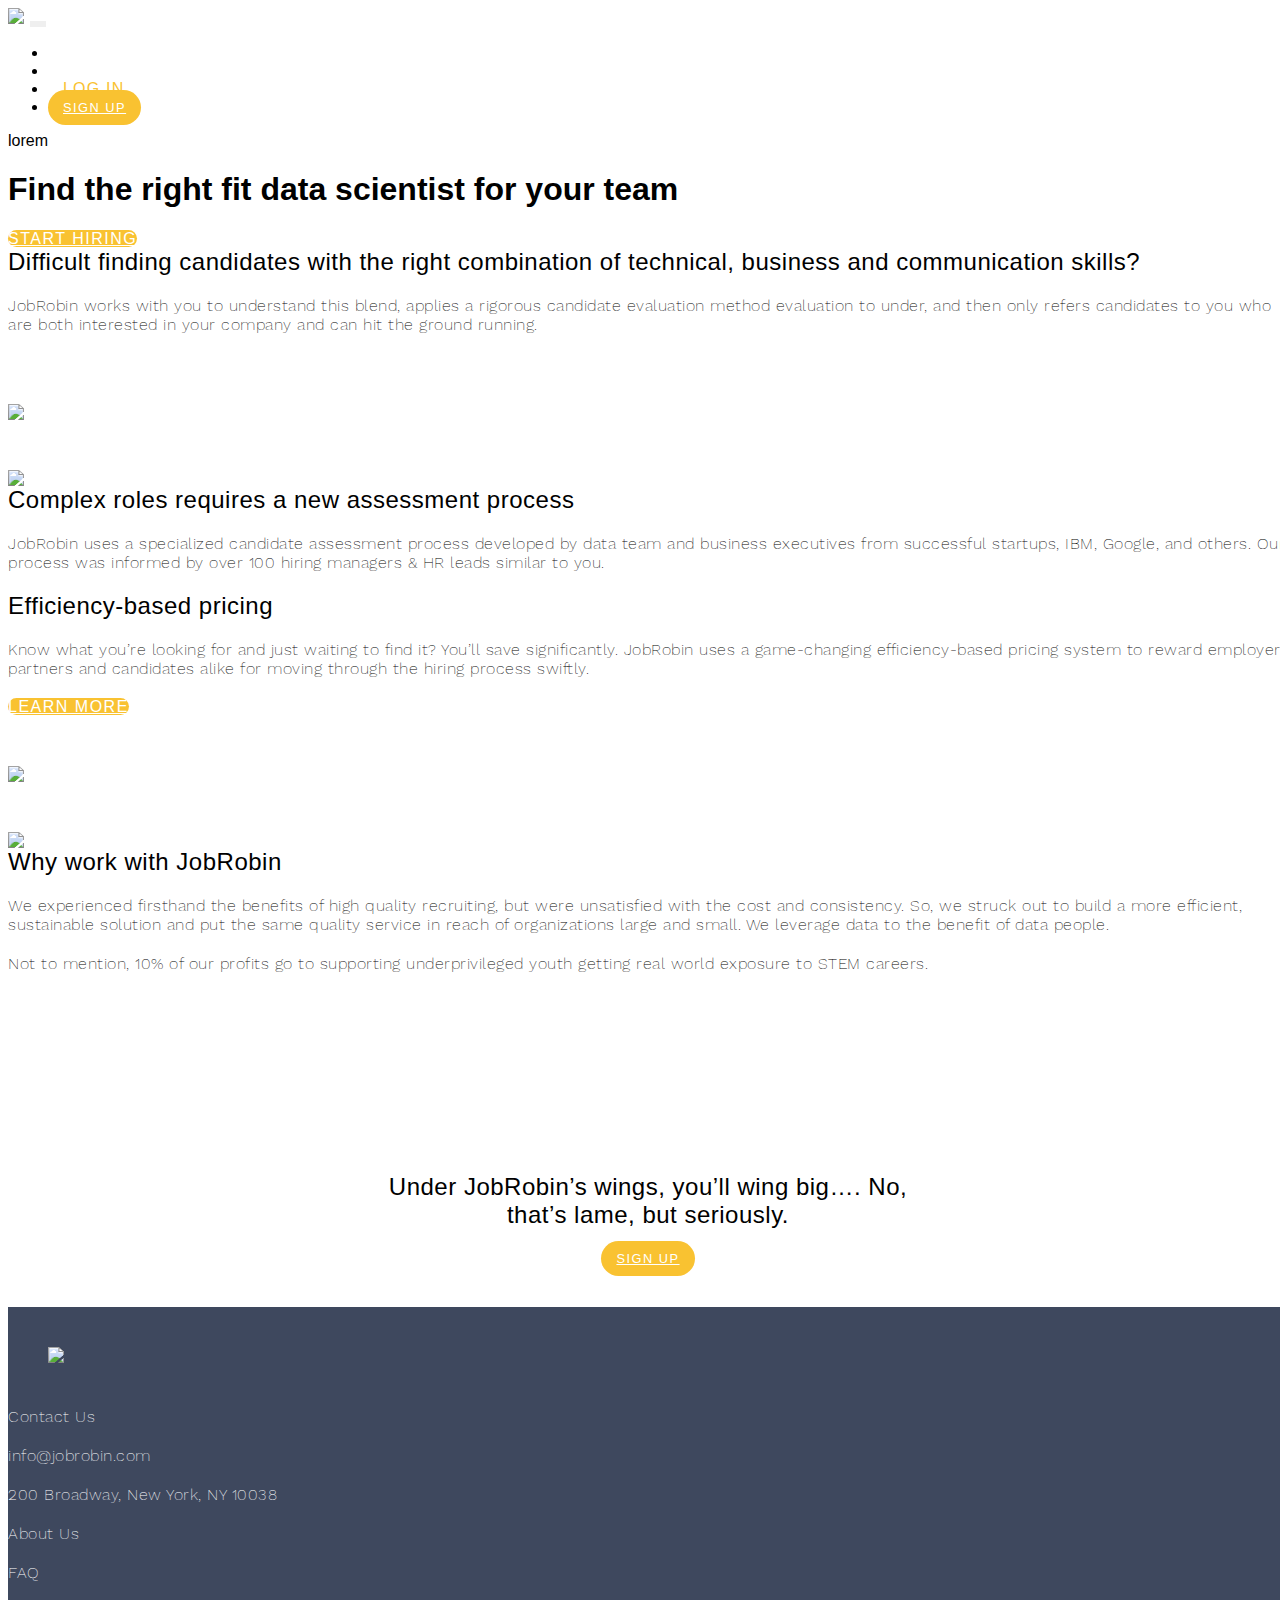
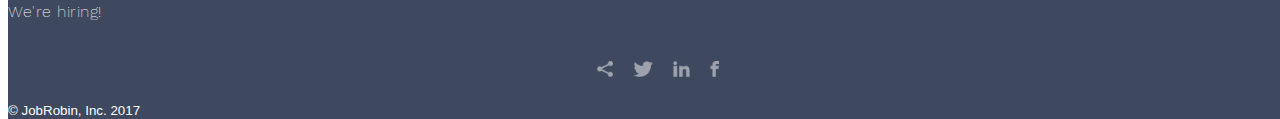
==== home_emp_mdr.html @ ea30e051 "revise text candidate page" ====
<!DOCTYPE html>
<html lang="en">

<head>
  <meta charset="UTF-8">
  <meta name="viewport" content="width=device-width, initial-scale=1.0">
  <meta http-equiv="X-UA-Compatible" content="ie=edge">

  <title>JobRobin - Employer</title>

  <!-- Bootstrap main js -->
  <link rel="stylesheet" href="assets/css/bootstrap.min.css">

  <!-- Typography style template -->
  <link rel="stylesheet" href="assets/css/jr-fonts.css">

  <!-- Custom css style template -->
  <link rel="stylesheet" href="assets/css/jr-style.css">

</head>

<body>
    <nav id="mainNav" class="navbar navbar-expand-lg navbar-light fixed-top">
        <div class="container">
            <a class="navbar-brand" href="#">
                <img src="assets/media/images/jobrobin_logo.png" alt=" " id="logo">
            </a>
            <button class="navbar-toggler" type="button" data-toggle="collapse" data-target="#navbarSupportedContent" aria-controls="navbarSupportedContent"
            aria-expanded="false" aria-label="Toggle navigation">
                <span class="navbar-toggler-icon"></span>
            </button>

            <div class="collapse navbar-collapse" id="navbarSupportedContent">
                <ul class="navbar-nav ml-auto">
                    <li class="nav-item">
                        <a class="nav-link " href="index.html ">Candidate</a>
                    </li>
                    <li class="nav-item ">
                        <a class="nav-link " href="home_emp_mdr.html ">Employer</a>
                    </li>
                    <li class="nav-item ">
                        <a class="nav-link login " href="# ">Log in</a>
                    </li>
                    <li class="nav-item ">
                        <a class="btn btn-md btn-gold" href="# ">Sign up</a>
                    </li>
                </ul>
            </div>
        </div>
    </nav>

    <header class="employer-header" id="header">
        <div id="belowHeader">lorem</div>
        <div class="container h-100 ">
                <div class="row h-100 ">
                <div class="col my-auto ">
                    <div class="employer-header-content ">
                    <h1 class="mb-5 ">Find the right fit data scientist for your team</h1>
                    <a href="# " class="btn btn-gold btn-lg ">Start hiring</a>
                    </div>
                </div>
                </div>
            </div>
    </header>

    <section class="finding" id="finding">
        <div class="container ">
            <div class="row ">
                <div class="col-sm-12 col-lg-6 my-auto ">
                    <p class="text-header pt-4">Difficult finding candidates with the right combination of technical, business and communication skills?</p>
                    <p class="font-weight-normal pb-5">JobRobin works with you to understand this blend, applies a rigorous candidate evaluation method evaluation to under, and then only refers candidates to you who are both interested in your company and can hit the ground running.</p>
                </div>
                <div class="col-sm-12 col-lg-6 ">
                    <div class="container ">
                        <img class="img-fluid " src="http://via.placeholder.com/350x200 ">
                    </div>
                </div>
            </div>
        </div>
    </section>

    <section class="assessment" id="assessment">
        <div class="container ">
            <div class="row ">
                <div class="col-sm-12 col-lg-6 ">
                    <div class="container ">
                        <img class="img-fluid " src="http://via.placeholder.com/350x200 ">
                    </div>
                </div>
                <div class="col-sm-12 col-lg-6 my-auto ">
                    <p class="text-header text-right pt-4">Complex roles requires a new assessment process</p>
                    <p class="font-weight-normal text-right pb-5">JobRobin uses a specialized candidate assessment process developed by data team and business executives from successful startups, IBM, Google, and others. Our process was informed by over 100 hiring managers & HR leads similar to you.</p>
                </div>
            </div>
        </div>
    </section>

    <section class="pricing" id="pricing">
        <div class="container ">
            <div class="row ">
                <div class="col-sm-12 col-lg-6 my-auto">
                    <p class="text-header ">Efficiency-based pricing</p>
                    <p class="font-weight-normal text-left">Know what you’re looking for and just waiting to find it?  You’ll save significantly.  JobRobin uses a game-changing efficiency-based pricing system to reward employer partners and candidates alike for moving through the hiring process swiftly.</p>
                    <a class="btn btn-lg btn-gold " href="#">Learn More</a>
                </div>
                <div class="col-sm-12 col-lg-6 ">
                    <div class="container ">
                        <img class="img-fluid " src="http://via.placeholder.com/350x200 ">
                    </div>
                </div>
            </div>
        </div>
    </section>

    <section class="why-work" id="whywork">
        <div class="container ">
            <div class="row globe-row1">
                <div class="col-sm-12 col-lg-6 ">
                    <div class="container ">
                        <img class="img-fluid " src="http://via.placeholder.com/350x200 ">
                    </div>
                </div>
                <div class="col-sm-12 col-lg-6 my-auto ml-auto">
                    <p class="text-header text-right pt-4">Why work with JobRobin</p>
                    <p class="font-weight-normal text-right">We experienced firsthand the benefits of high quality recruiting, but were unsatisfied with the cost and consistency.  So, we struck out to build a more efficient, sustainable solution and put the same quality service in reach of organizations large and small.  We leverage data to the benefit of data people.</p>
                    <p class="font-weight-normal text-right">Not to mention, 10% of our profits go to supporting underprivileged youth getting real world exposure to STEM careers.</p>
                </div>
            </div>
            <div class="row mt-5">
                <div class="container">
                    <div class="globe-footer">
                        <p class="text-header">Under JobRobin’s wings, you’ll wing big…. No, that’s lame, but seriously. 
                        </p>
                        <a class="btn btn-md btn-gold" href="#">Sign up</a>
                    </div>
                </div>
            </div>
        </div>
    </section>

    <footer>
        <div class="container ">
            <div class="row mt-5">
                <div class="footer-header mx-auto">
                    <img src="assets/media/images/jobrobin_logo.png" alt=" ">
                </div>
            </div>
            <div class="row">
                <div class="col-sm-12 col-md-6 col-lg-4">
                    <p>Contact Us</p>
                    <p>info@jobrobin.com</p>
                    <p>200 Broadway, New York, NY  10038</p>
                </div>
                <div class="col-sm-12 col-md-6 col-lg-4 my-auto text-md-right text-lg-center">
                        <p>About Us</p>
                        <p>FAQ</p>
                        <p>We're hiring!</p>
                </div>
                <div class="col-sm-12 col-lg-4">
                    <ul class="social-inline">
                        <li><a href="#"><img src="assets/media/images/share.png"></a></li>
                        <li><a href="#"><img src="assets/media/images/twitter.png"></a></li>
                        <li><a href="#"><img src="assets/media/images/linkein.png"></a></li>
                        <li><a href="#"><img src="assets/media/images/facebook.png"></a></li>
                    </ul>
                </div>
            </div>
            <div class="row">
                    <small class="mx-auto mt-5 mb-2">© JobRobin, Inc. 2017</small>
            </div>
        </div>
    </footer>

      <!-- Bootstrap main js -->
  <script src="assets/js/jquery.min.js "></script>
  <script src="assets/js/popper.min.js "></script>
  <script src="assets/js/bootstrap.min.js "></script>

  <!-- Custom js script -->
  <script src="assets/js/jr-script-emp.js "></script>
</body>

</html>
---- assets/css/jr-fonts.css ----
/* titillium-web-300 - latin */
@font-face {
    font-family: 'Titillium Web Light';
    font-style: normal;
    font-weight: 300;
    src: url('../fonts/titillium-web-v6-latin-300.eot'); /* IE9 Compat Modes */
    src: local('Titillium Web Light'), local('TitilliumWeb-Light'),
         url('../fonts/titillium-web-v6-latin-300.eot?#iefix') format('embedded-opentype'), /* IE6-IE8 */
         url('../fonts/titillium-web-v6-latin-300.woff2') format('woff2'), /* Super Modern Browsers */
         url('../fonts/titillium-web-v6-latin-300.woff') format('woff'), /* Modern Browsers */
         url('../fonts/titillium-web-v6-latin-300.ttf') format('truetype'), /* Safari, Android, iOS */
         url('../fonts/titillium-web-v6-latin-300.svg#TitilliumWeb') format('svg'); /* Legacy iOS */
  }
  /* titillium-web-regular - latin */
  @font-face {
    font-family: 'Titillium Web';
    font-style: normal;
    font-weight: 400;
    src: url('../fonts/titillium-web-v6-latin-regular.eot'); /* IE9 Compat Modes */
    src: local('Titillium Web Regular'), local('TitilliumWeb-Regular'),
         url('../fonts/titillium-web-v6-latin-regular.eot?#iefix') format('embedded-opentype'), /* IE6-IE8 */
         url('../fonts/titillium-web-v6-latin-regular.woff2') format('woff2'), /* Super Modern Browsers */
         url('../fonts/titillium-web-v6-latin-regular.woff') format('woff'), /* Modern Browsers */
         url('../fonts/titillium-web-v6-latin-regular.ttf') format('truetype'), /* Safari, Android, iOS */
         url('../fonts/titillium-web-v6-latin-regular.svg#TitilliumWeb') format('svg'); /* Legacy iOS */
  }
  /* titillium-web-600 - latin */
  @font-face {
    font-family: 'Titillium Web Semibold';
    font-style: normal;
    font-weight: 600;
    src: url('../fonts/titillium-web-v6-latin-600.eot'); /* IE9 Compat Modes */
    src: local('Titillium Web SemiBold'), local('TitilliumWeb-SemiBold'),
         url('../fonts/titillium-web-v6-latin-600.eot?#iefix') format('embedded-opentype'), /* IE6-IE8 */
         url('../fonts/titillium-web-v6-latin-600.woff2') format('woff2'), /* Super Modern Browsers */
         url('../fonts/titillium-web-v6-latin-600.woff') format('woff'), /* Modern Browsers */
         url('../fonts/titillium-web-v6-latin-600.ttf') format('truetype'), /* Safari, Android, iOS */
         url('../fonts/titillium-web-v6-latin-600.svg#TitilliumWeb') format('svg'); /* Legacy iOS */
  }

/* work-sans-100 - latin */
@font-face {
  font-family: 'Work Sans Light';
  font-style: normal;
  font-weight: 100;
  src: url('../fonts/work-sans-v3-latin-100.eot'); /* IE9 Compat Modes */
  src: local('Work Sans Thin'), local('WorkSans-Thin'),
       url('../fonts/work-sans-v3-latin-100.eot?#iefix') format('embedded-opentype'), /* IE6-IE8 */
       url('../fonts/work-sans-v3-latin-100.woff2') format('woff2'), /* Super Modern Browsers */
       url('../fonts/work-sans-v3-latin-100.woff') format('woff'), /* Modern Browsers */
       url('../fonts/work-sans-v3-latin-100.ttf') format('truetype'), /* Safari, Android, iOS */
       url('../fonts/work-sans-v3-latin-100.svg#WorkSans') format('svg'); /* Legacy iOS */
}
/* work-sans-200 - latin */
@font-face {
  font-family: 'Work Sans';
  font-style: normal;
  font-weight: 200;
  src: url('../fonts/work-sans-v3-latin-200.eot'); /* IE9 Compat Modes */
  src: local('Work Sans ExtraLight'), local('WorkSans-ExtraLight'),
       url('../fonts/work-sans-v3-latin-200.eot?#iefix') format('embedded-opentype'), /* IE6-IE8 */
       url('../fonts/work-sans-v3-latin-200.woff2') format('woff2'), /* Super Modern Browsers */
       url('../fonts/work-sans-v3-latin-200.woff') format('woff'), /* Modern Browsers */
       url('../fonts/work-sans-v3-latin-200.ttf') format('truetype'), /* Safari, Android, iOS */
       url('../fonts/work-sans-v3-latin-200.svg#WorkSans') format('svg'); /* Legacy iOS */
}
/* work-sans-regular - latin */
@font-face {
  font-family: 'Work Sans';
  font-style: normal;
  font-weight: 400;
  src: url('../fonts/work-sans-v3-latin-regular.eot'); /* IE9 Compat Modes */
  src: local('Work Sans'), local('WorkSans-Regular'),
       url('../fonts/work-sans-v3-latin-regular.eot?#iefix') format('embedded-opentype'), /* IE6-IE8 */
       url('../fonts/work-sans-v3-latin-regular.woff2') format('woff2'), /* Super Modern Browsers */
       url('../fonts/work-sans-v3-latin-regular.woff') format('woff'), /* Modern Browsers */
       url('../fonts/work-sans-v3-latin-regular.ttf') format('truetype'), /* Safari, Android, iOS */
       url('../fonts/work-sans-v3-latin-regular.svg#WorkSans') format('svg'); /* Legacy iOS */
}
  /* work-sans-500 - latin */
  @font-face {
    font-family: 'Work Sans Medium';
    font-style: normal;
    font-weight: 500;
    src: url('../fonts/work-sans-v3-latin-500.eot'); /* IE9 Compat Modes */
    src: local('Work Sans Medium'), local('WorkSans-Medium'),
         url('../fonts/work-sans-v3-latin-500.eot?#iefix') format('embedded-opentype'), /* IE6-IE8 */
         url('../fonts/work-sans-v3-latin-500.woff2') format('woff2'), /* Super Modern Browsers */
         url('../fonts/work-sans-v3-latin-500.woff') format('woff'), /* Modern Browsers */
         url('../fonts/work-sans-v3-latin-500.ttf') format('truetype'), /* Safari, Android, iOS */
         url('../fonts/work-sans-v3-latin-500.svg#WorkSans') format('svg'); /* Legacy iOS */
  }
  /* work-sans-700 - latin */
  @font-face {
    font-family: 'Work Sans Bold';
    font-style: normal;
    font-weight: 700;
    src: url('../fonts/work-sans-v3-latin-700.eot'); /* IE9 Compat Modes */
    src: local('Work Sans Bold'), local('WorkSans-Bold'),
         url('../fonts/work-sans-v3-latin-700.eot?#iefix') format('embedded-opentype'), /* IE6-IE8 */
         url('../fonts/work-sans-v3-latin-700.woff2') format('woff2'), /* Super Modern Browsers */
         url('../fonts/work-sans-v3-latin-700.woff') format('woff'), /* Modern Browsers */
         url('../fonts/work-sans-v3-latin-700.ttf') format('truetype'), /* Safari, Android, iOS */
         url('../fonts/work-sans-v3-latin-700.svg#WorkSans') format('svg'); /* Legacy iOS */
  }
---- assets/css/jr-style.css ----
html,
body {
    width: 100%;
    height: 100%;
}

body {
    font-family: "Work Sans", "Helvetica", "Arial", "sans-serif";
}

a {
    color: rgb(255, 255, 255);
    -webkit-transition: all 0.35s;
    -moz-transition: all 0.35s;
    transition: all 0.35s;
}

p {
    padding-bottom: 20px;
    font-size: 1rem;
    font-family: "Work Sans", "Helvetica", "Arial", "sans-serif";
    letter-spacing: .5px;
    margin: 0 auto;
    font-weight: 300;
}

p.text-header {
    font-family: "Work Sans", "Helvetica", "Arial", "sans-serif";
    font-size: 1.5rem;
    font-weight: 400;
}

footer {
    background: rgb(62, 72, 94);
    color: rgb(255, 255, 255);
}

.footer-header {
    padding: 40px;
}

#mainNav {
    background: transparent;
    -webkit-transition: all 0.35s;
    -moz-transition: all 0.35s;
    transition: all 0.35s;
    font-family: "Work Sans", "Helvetica", "Arial", "sans-serif";
    font-size: 1rem;
    letter-spacing: 1.2px;
    text-transform: uppercase;
}

@media screen and (max-width: 360px) {
    .solidNav {
        background: red;
    }
}

.navbar-nav .nav-item .nav-link {
    color: rgb(255, 255, 255);
    padding: 10px 15px;
}

.navbar-nav .nav-item .nav-link:hover {
    color: rgb(249, 194, 49);
}

.navbar-light .navbar-toggler {
    color: rgba(0,0,0, 0);
    border-color: rgba(0,0,0, 0);
}

.navbar-light .navbar-toggler-icon {
    background-image: url("data:image/svg+xml;charset=utf8,%3Csvg viewBox='0 0 30 30' xmlns='http://www.w3.org/2000/svg'%3E%3Cpath stroke='rgba(255, 255, 255, 0.8)' stroke-width='3' stroke-linecap='round' stroke-miterlimit='10' d='M4 7h22M4 15h22M4 23h22'/%3E%3C/svg%3E");
}

#logo {
    margin: 0;
    height: 40px;
}

#belowHome {
    position: absolute;
    top: 40px;
    visibility: hidden;
}

.login {
    color: rgb(249, 194, 49) !important;
    font-family: "Work Sans Medium", "Helvetica", "Arial", "sans-serif";
}

.login:hover {
    color: rgb(239, 180, 48) !important;
}

.btn {
    border-radius: 300px;
    letter-spacing: 1.5px;
    text-transform: uppercase;
}

.btn-xl {
    font-size: 1rem;
    padding: 15px 40px;
}

.btn-md {
    font-size: .8rem;
    padding: 10px 15px;
}

.btn-gold {
    color: rgb(255, 255, 255);
    background: rgb(249, 194, 49);
}

.btn-gold:hover,
.btn-gold:focus,
.btn-gold:active {
    color: rgb(255, 255, 255);
    background: rgb(239, 180, 48);
}

.btn-turquoise {
    background: rgb(108, 187, 168);
}

.btn-turquoise:hover,
.btn-turquoise:focus,
.btn-turquoise:active {
    color: rgb(255, 255, 255);
    background: rgb(101, 175, 157);
}

header.candidate-header {
    position: relative;
    width: 100%;
    padding-top: 20%;
    padding-bottom: 5%;
    color: rgb(255, 255, 255);
    background-image: url("../media/images/header-bkg.jpg");
    background-position: center;
    background-size: cover;
}

header.candidate-header .candidate-header-content {
    max-width: 600px;
    margin-bottom: 100px;
}

header.candidate-header .candidate-header-content h1 {
    font-family: "Titillium Web", "Helvetica", "Arial", "sans-serif";
    font-weight: 400;
    font-size: 2.6rem;
    letter-spacing: 2px;
    margin-top: 50px;
}

section.role {
    position: relative;
    width: 100%;
    padding-top: 20px;
    padding-bottom: 60px;
    color: rgb(255, 255, 255);
    background-image: url("../media/images/role-bkg.jpg");
    background-position: center;
    background-size: cover;
}

section img {
    margin: 0 auto;
    margin-top: 50px;
    display: block;
}

section.feedback {
    position: relative;
    width: 100%;
    padding-top: 10%;
}

section.feedback p.text-header {
    color: rgb(62, 72, 94);
}

section.feedback p {
    color: rgb(93, 93, 93)
}

section.profile {
    position: relative;
    width: 100%;
    padding-top: 20px;
    color: rgb(255, 255, 255);
    background-image: url("../media/images/profile-bkg.jpg");
    background-position: center;
    background-size: cover;
}

section.globe {
    position: relative;
    width: 100%;
    padding-top: 40px;
}

section.globe p.text-header {
    color: rgb(62, 72, 94);
}

section.globe p {
    color: rgb(93, 93, 93)
}

.globe-row1 {
    margin-bottom: 140px;
}

.globe-footer {
    max-width: 540px;
    margin: 0 auto;
    text-align: center;
    padding: 40px 0;
}

ul.social-inline {
    list-style: none;
    display: flex;
    justify-content: center;
    margin: 20px 0; 
}

ul.social-inline li {
    display: inline-block;
    padding-right: 20px;
}

ul.social-inline li img {
/*    background: tomato;*/
    height: 16px;
}
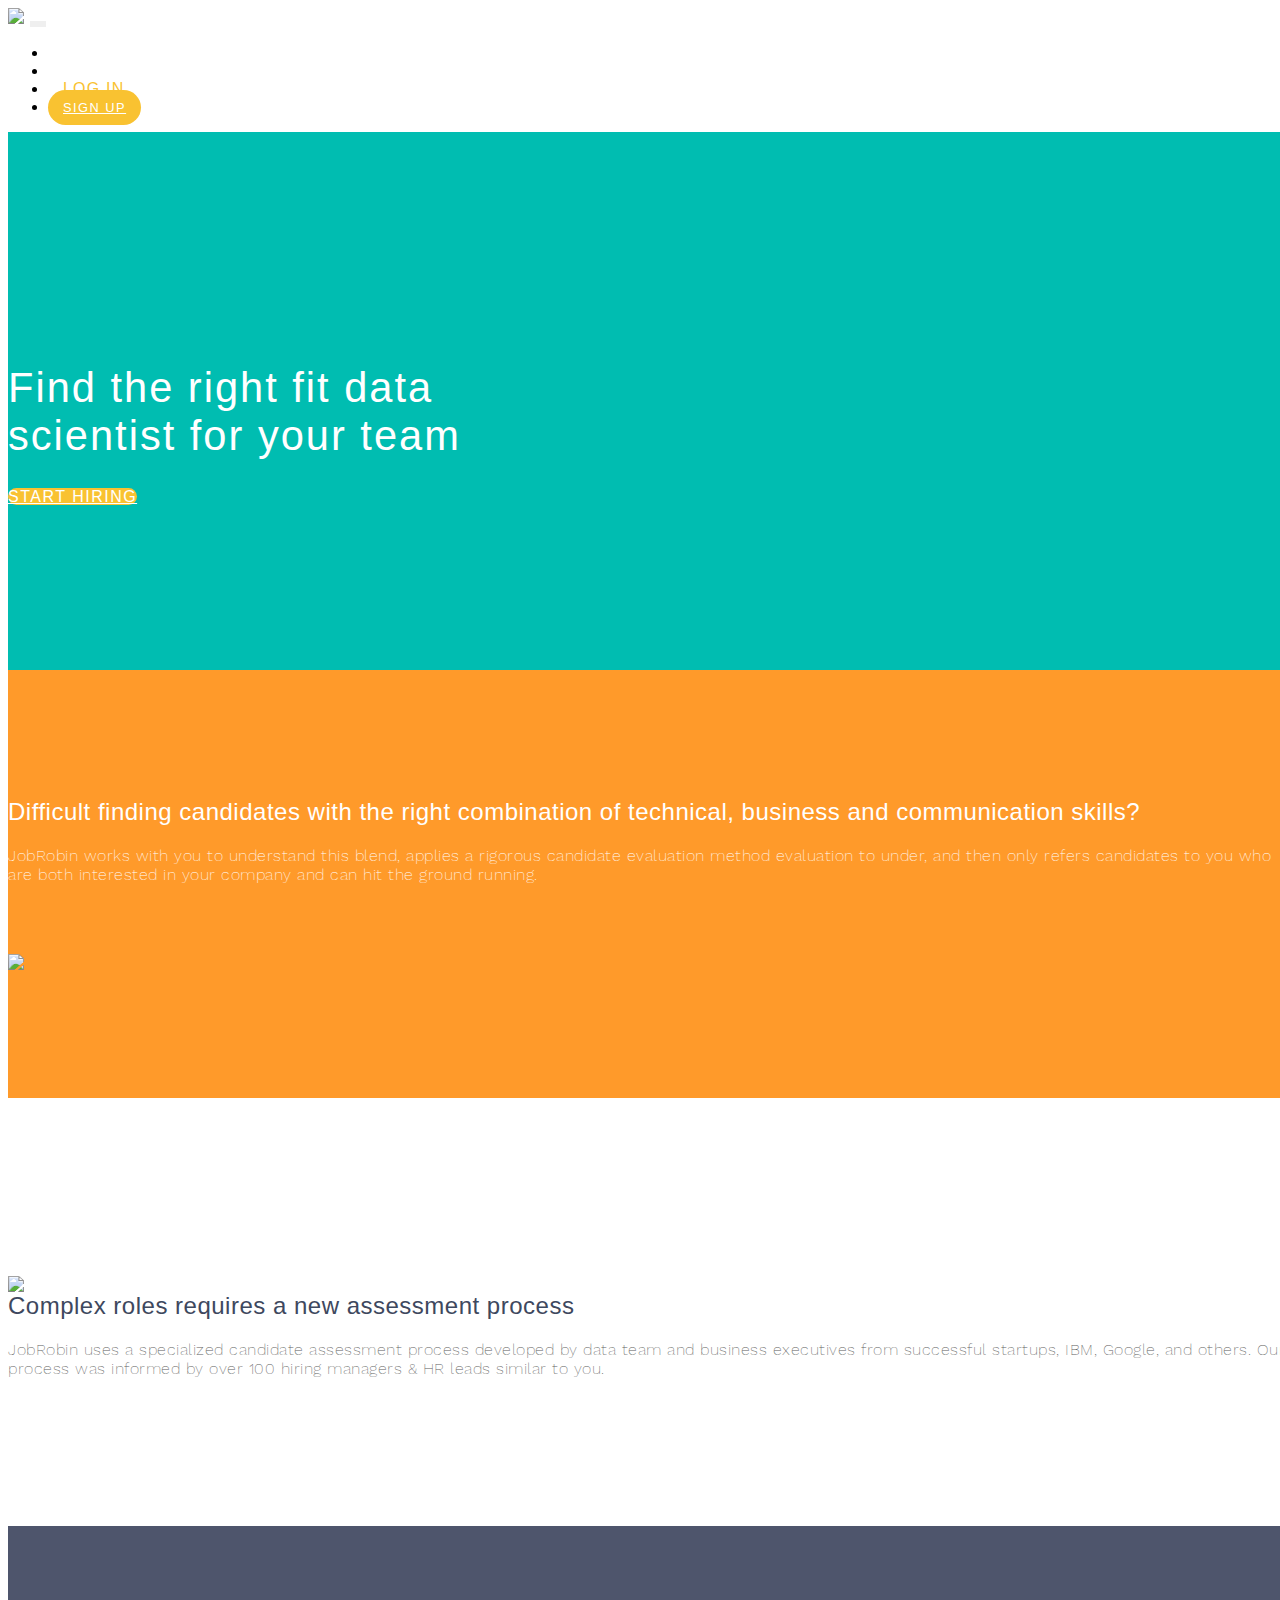
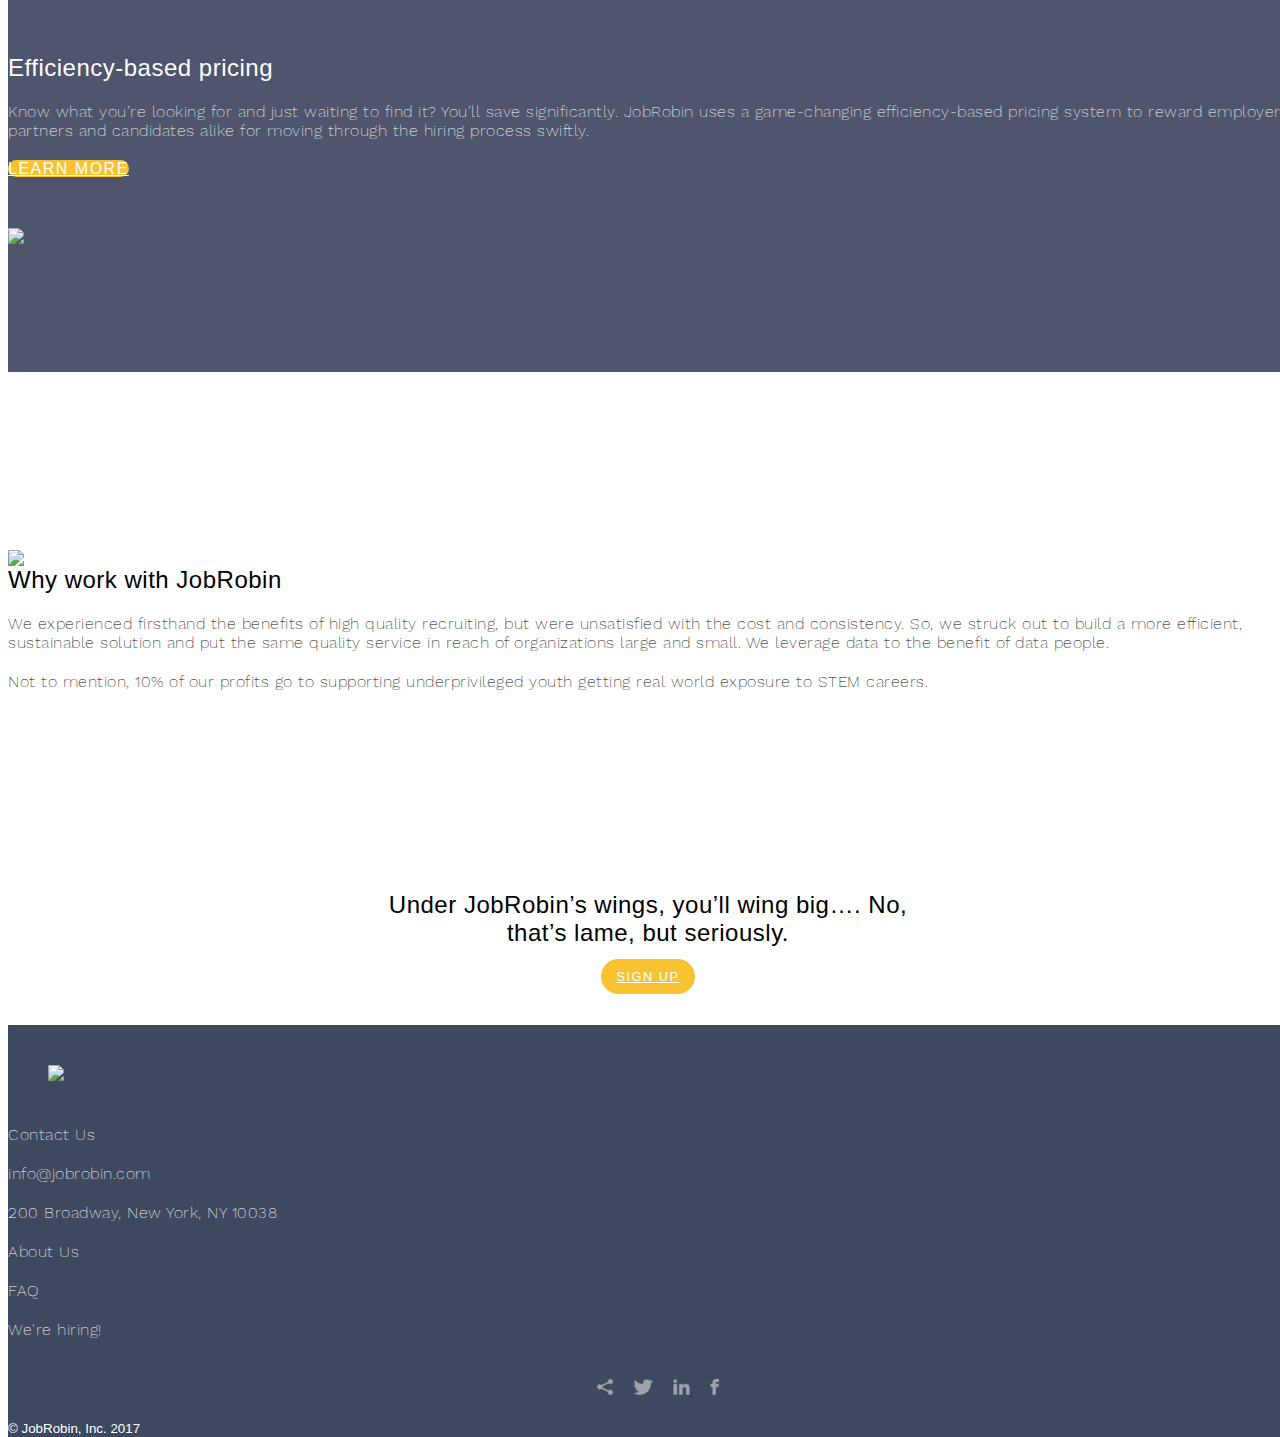
==== commit e1353c79: "employer navbar background fixed orange section" ====
--- a/home_emp_mdr.html
+++ b/home_emp_mdr.html
@@ -50,7 +50,7 @@
     </nav>
 
     <header class="employer-header" id="header">
-        <div id="belowHeader">lorem</div>
+        <div id="belowHeader"></div>
         <div class="container h-100 ">
                 <div class="row h-100 ">
                 <div class="col my-auto ">
--- a/assets/css/jr-style.css
+++ b/assets/css/jr-style.css
@@ -79,7 +79,7 @@
     height: 40px;
 }
 
-#belowHome {
+#belowHeader {
     position: absolute;
     top: 40px;
     visibility: hidden;
@@ -223,6 +223,83 @@
     padding: 40px 0;
 }
 
+/* employer */
+header.employer-header {
+    position: relative;
+    width: 100%;
+    padding-top: 15%;
+    padding-bottom: 5%;
+    color: rgb(255, 255, 255);
+    background: rgb(0, 189, 177);
+    background-position: center;
+    background-size: cover;
+}
+
+header.employer-header .employer-header-content {
+    max-width: 600px;
+    margin-bottom: 100px;
+}
+
+header.employer-header .employer-header-content h1 {
+    font-family: "Titillium Web", "Helvetica", "Arial", "sans-serif";
+    font-weight: 400;
+    font-size: 2.6rem;
+    letter-spacing: 2px;
+    margin-top: 40px;
+}
+
+section.finding {
+    position: relative;
+    width: 100%;
+    padding-top: 10%;
+    padding-bottom: 10%;
+    color: rgb(255, 255, 255);
+    background: rgb(255, 154, 42);
+    background-position: center;
+    background-size: cover;
+}
+
+section.assessment {
+    position: relative;
+    width: 100%;
+    padding-top: 10%;
+    padding-bottom: 10%;
+}
+
+section.assessment p.text-header {
+    color: rgb(62, 72, 94);
+}
+
+section.assessment p {
+    color: rgb(93, 93, 93)
+}
+
+section.pricing {
+    position: relative;
+    width: 100%;
+    padding-top: 10%;
+    padding-bottom: 10%;
+    color: rgb(255, 255, 255);
+    background: rgb(78, 85, 108);
+    background-position: center;
+    background-size: cover;
+}
+
+section.why-work {
+    position: relative;
+    width: 100%;
+    padding-top: 10%;
+}
+
+section.process p.text-header {
+    color: rgb(62, 72, 94);
+}
+
+section.process p {
+    color: rgb(93, 93, 93)
+}
+/* employer */
+
 ul.social-inline {
     list-style: none;
     display: flex;
@@ -236,6 +313,5 @@
 }
 
 ul.social-inline li img {
-/*    background: tomato;*/
     height: 16px;
 }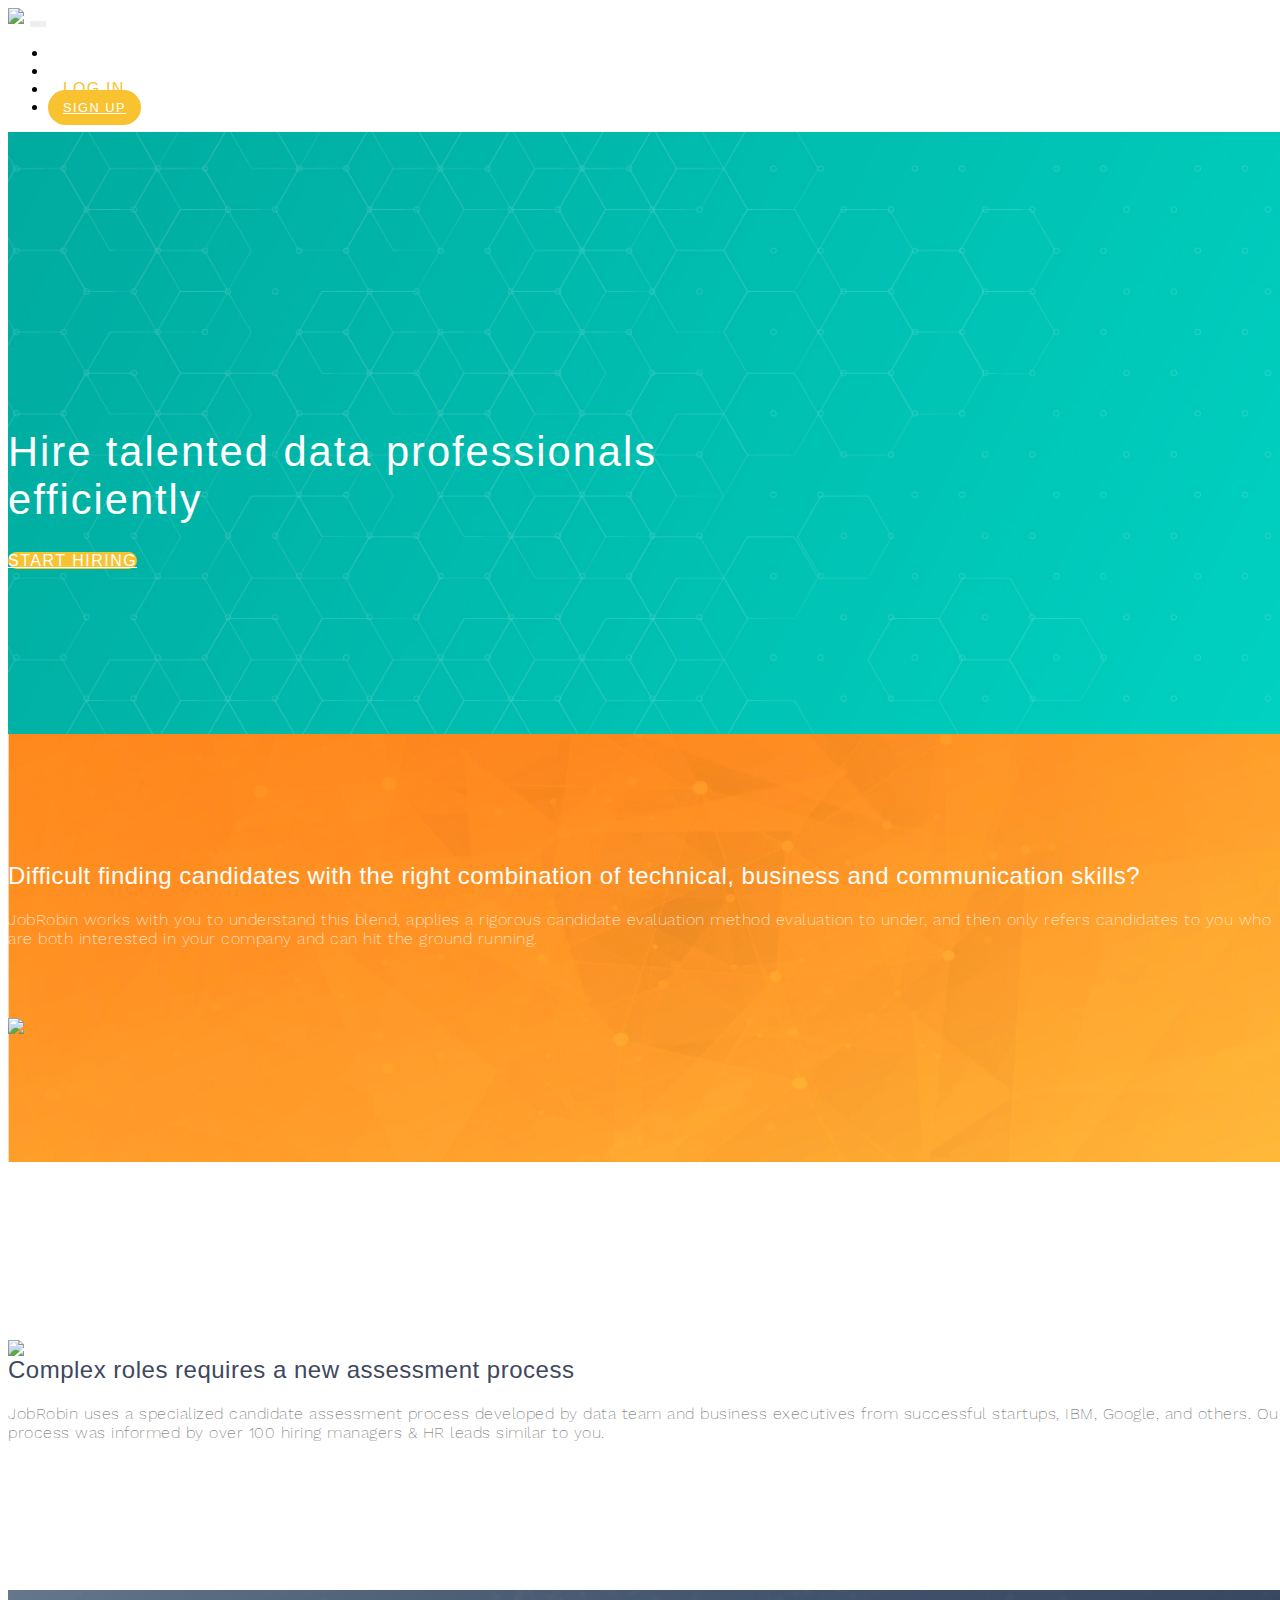
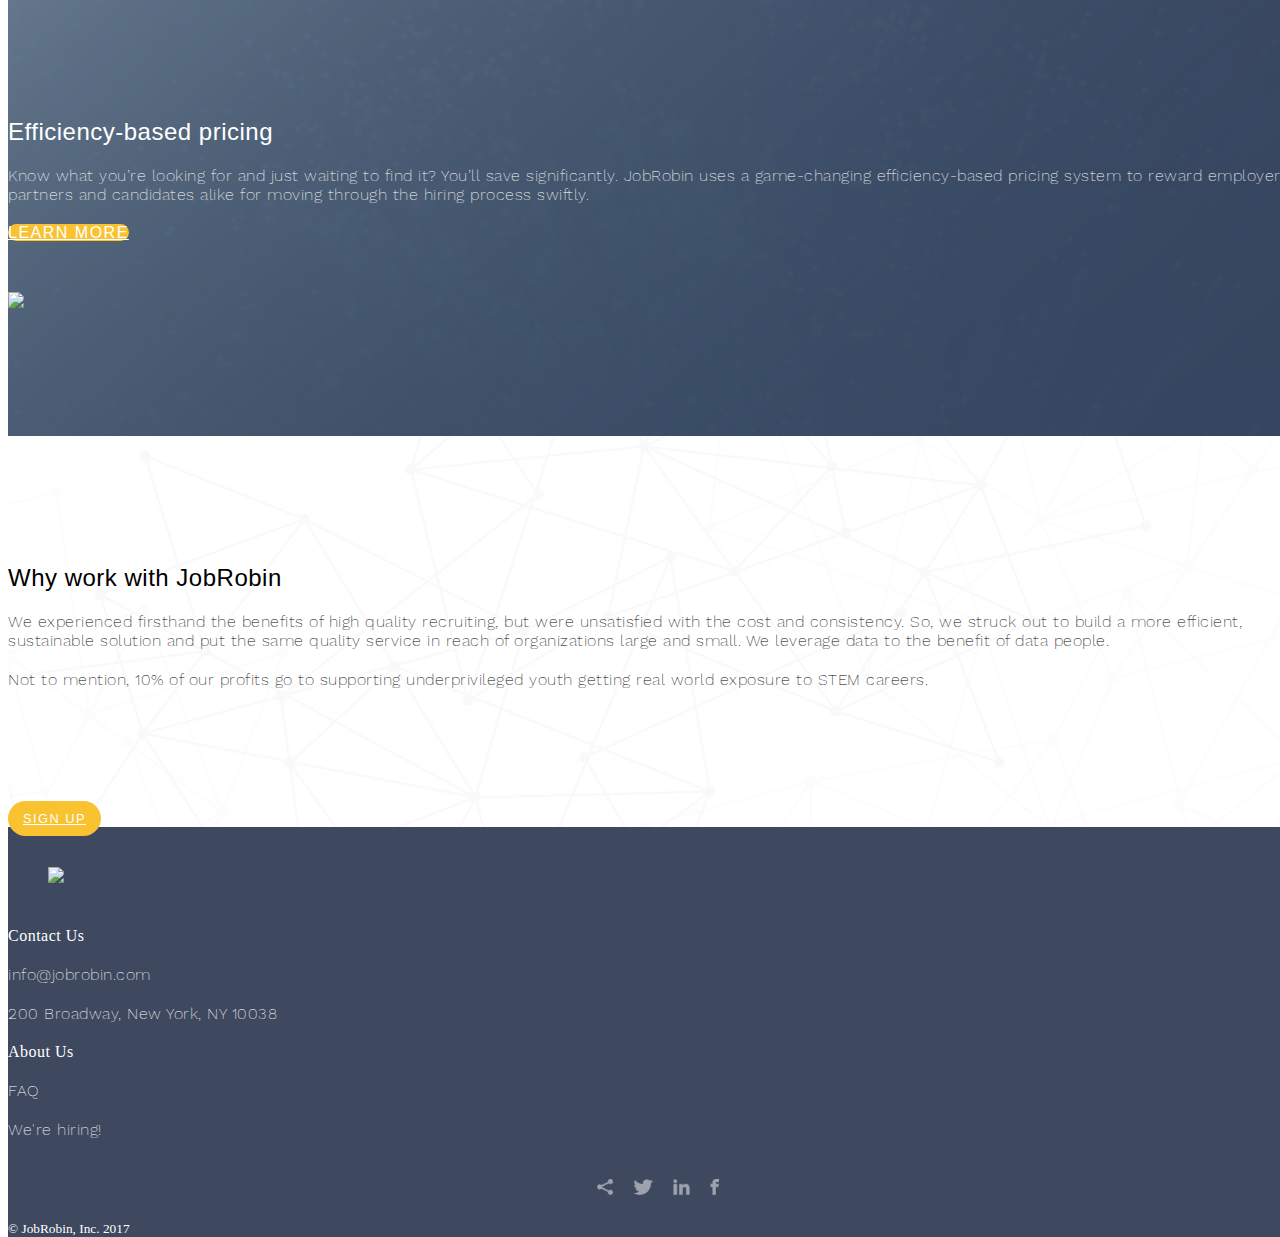
==== commit 5ac39725: "footer margin update" ====
--- a/home_emp_mdr.html
+++ b/home_emp_mdr.html
@@ -55,7 +55,7 @@
                 <div class="row h-100 ">
                 <div class="col my-auto ">
                     <div class="employer-header-content ">
-                    <h1 class="mb-5 ">Find the right fit data scientist for your team</h1>
+                    <h1 class="mb-5 ">Hire talented data professionals efficiently</h1>
                     <a href="# " class="btn btn-gold btn-lg ">Start hiring</a>
                     </div>
                 </div>
@@ -72,7 +72,7 @@
                 </div>
                 <div class="col-sm-12 col-lg-6 ">
                     <div class="container ">
-                        <img class="img-fluid " src="http://via.placeholder.com/350x200 ">
+                        <img class="img-fluid " src="assets/media/images/finding-img.png">
                     </div>
                 </div>
             </div>
@@ -84,12 +84,12 @@
             <div class="row ">
                 <div class="col-sm-12 col-lg-6 ">
                     <div class="container ">
-                        <img class="img-fluid " src="http://via.placeholder.com/350x200 ">
+                        <img class="img-fluid " src="assets/media/images/assessment-img.png">
                     </div>
                 </div>
                 <div class="col-sm-12 col-lg-6 my-auto ">
-                    <p class="text-header text-right pt-4">Complex roles requires a new assessment process</p>
-                    <p class="font-weight-normal text-right pb-5">JobRobin uses a specialized candidate assessment process developed by data team and business executives from successful startups, IBM, Google, and others. Our process was informed by over 100 hiring managers & HR leads similar to you.</p>
+                    <p class="text-header pt-4">Complex roles requires a new assessment process</p>
+                    <p class="font-weight-normal pb-5">JobRobin uses a specialized candidate assessment process developed by data team and business executives from successful startups, IBM, Google, and others. Our process was informed by over 100 hiring managers & HR leads similar to you.</p>
                 </div>
             </div>
         </div>
@@ -105,7 +105,7 @@
                 </div>
                 <div class="col-sm-12 col-lg-6 ">
                     <div class="container ">
-                        <img class="img-fluid " src="http://via.placeholder.com/350x200 ">
+                        <img class="img-fluid " src="assets/media/images/pricing-img.png ">
                     </div>
                 </div>
             </div>
@@ -115,24 +115,15 @@
     <section class="why-work" id="whywork">
         <div class="container ">
             <div class="row globe-row1">
-                <div class="col-sm-12 col-lg-6 ">
-                    <div class="container ">
-                        <img class="img-fluid " src="http://via.placeholder.com/350x200 ">
-                    </div>
-                </div>
-                <div class="col-sm-12 col-lg-6 my-auto ml-auto">
-                    <p class="text-header text-right pt-4">Why work with JobRobin</p>
-                    <p class="font-weight-normal text-right">We experienced firsthand the benefits of high quality recruiting, but were unsatisfied with the cost and consistency.  So, we struck out to build a more efficient, sustainable solution and put the same quality service in reach of organizations large and small.  We leverage data to the benefit of data people.</p>
-                    <p class="font-weight-normal text-right">Not to mention, 10% of our profits go to supporting underprivileged youth getting real world exposure to STEM careers.</p>
+                <div class="col-sm-12 my-auto text-center">
+                    <p class="text-header pt-4">Why work with JobRobin</p>
+                    <p class="font-weight-normal">We experienced firsthand the benefits of high quality recruiting, but were unsatisfied with the cost and consistency.  So, we struck out to build a more efficient, sustainable solution and put the same quality service in reach of organizations large and small.  We leverage data to the benefit of data people.</p>
+                    <p class="font-weight-normal">Not to mention, 10% of our profits go to supporting underprivileged youth getting real world exposure to STEM careers.</p>
                 </div>
             </div>
-            <div class="row mt-5">
-                <div class="container">
-                    <div class="globe-footer">
-                        <p class="text-header">Under JobRobin’s wings, you’ll wing big…. No, that’s lame, but seriously. 
-                        </p>
+            <div class="row">
+                <div class="container text-center">
                         <a class="btn btn-md btn-gold" href="#">Sign up</a>
-                    </div>
                 </div>
             </div>
         </div>
@@ -147,14 +138,14 @@
             </div>
             <div class="row">
                 <div class="col-sm-12 col-md-6 col-lg-4">
-                    <p>Contact Us</p>
+                    <p class="footer-text-header">Contact Us</p>
                     <p>info@jobrobin.com</p>
                     <p>200 Broadway, New York, NY  10038</p>
                 </div>
                 <div class="col-sm-12 col-md-6 col-lg-4 my-auto text-md-right text-lg-center">
-                        <p>About Us</p>
-                        <p>FAQ</p>
-                        <p>We're hiring!</p>
+                    <p class="footer-text-header">About Us</p>
+                    <p>FAQ</p>
+                    <p>We're hiring!</p>
                 </div>
                 <div class="col-sm-12 col-lg-4">
                     <ul class="social-inline">
@@ -166,7 +157,7 @@
                 </div>
             </div>
             <div class="row">
-                    <small class="mx-auto mt-5 mb-2">© JobRobin, Inc. 2017</small>
+                    <small class="mx-auto mt-5 mb-2 copyright">© JobRobin, Inc. 2017</small>
             </div>
         </div>
     </footer>
--- a/assets/css/jr-style.css
+++ b/assets/css/jr-style.css
@@ -37,6 +37,14 @@
 
 .footer-header {
     padding: 40px;
+}
+
+.footer-text-header {
+    font-family: Titillium Web;
+}
+
+.copyright {
+    font-family: Titillium Web Light;
 }
 
 #mainNav {
@@ -213,7 +221,7 @@
 }
 
 .globe-row1 {
-    margin-bottom: 140px;
+    margin-bottom: 100px;
 }
 
 .globe-footer {
@@ -227,16 +235,16 @@
 header.employer-header {
     position: relative;
     width: 100%;
-    padding-top: 15%;
+    padding-top: 20%;
     padding-bottom: 5%;
     color: rgb(255, 255, 255);
-    background: rgb(0, 189, 177);
+    background-image: url("../media/images/header-background_emp.jpg");
     background-position: center;
     background-size: cover;
 }
 
 header.employer-header .employer-header-content {
-    max-width: 600px;
+    max-width: 700px;
     margin-bottom: 100px;
 }
 
@@ -254,7 +262,7 @@
     padding-top: 10%;
     padding-bottom: 10%;
     color: rgb(255, 255, 255);
-    background: rgb(255, 154, 42);
+    background-image: url("../media/images/finding-background.jpg");
     background-position: center;
     background-size: cover;
 }
@@ -280,7 +288,7 @@
     padding-top: 10%;
     padding-bottom: 10%;
     color: rgb(255, 255, 255);
-    background: rgb(78, 85, 108);
+    background-image: url("../media/images/pricing-background.jpg");
     background-position: center;
     background-size: cover;
 }
@@ -289,6 +297,9 @@
     position: relative;
     width: 100%;
     padding-top: 10%;
+    background-image: url("../media/images/wework-background.jpg");
+    background-position: center;
+    background-size: cover;
 }
 
 section.process p.text-header {
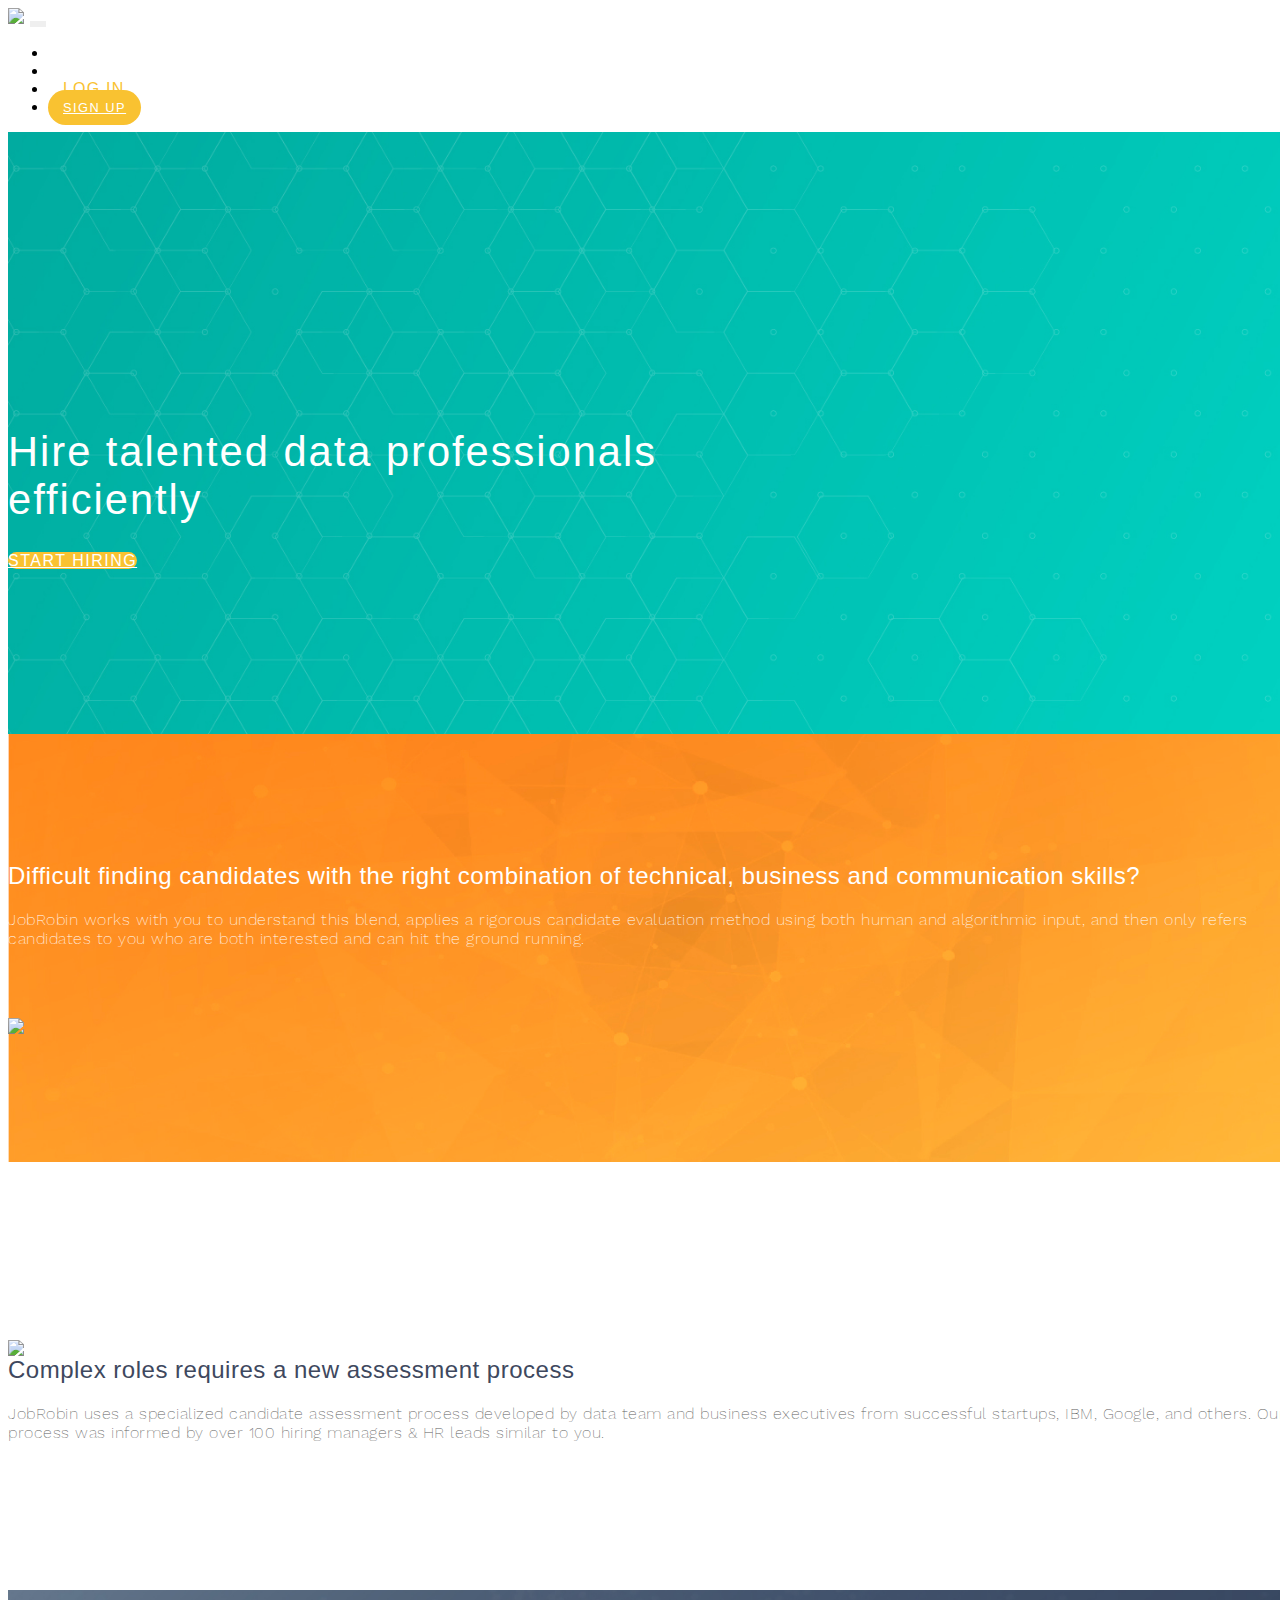
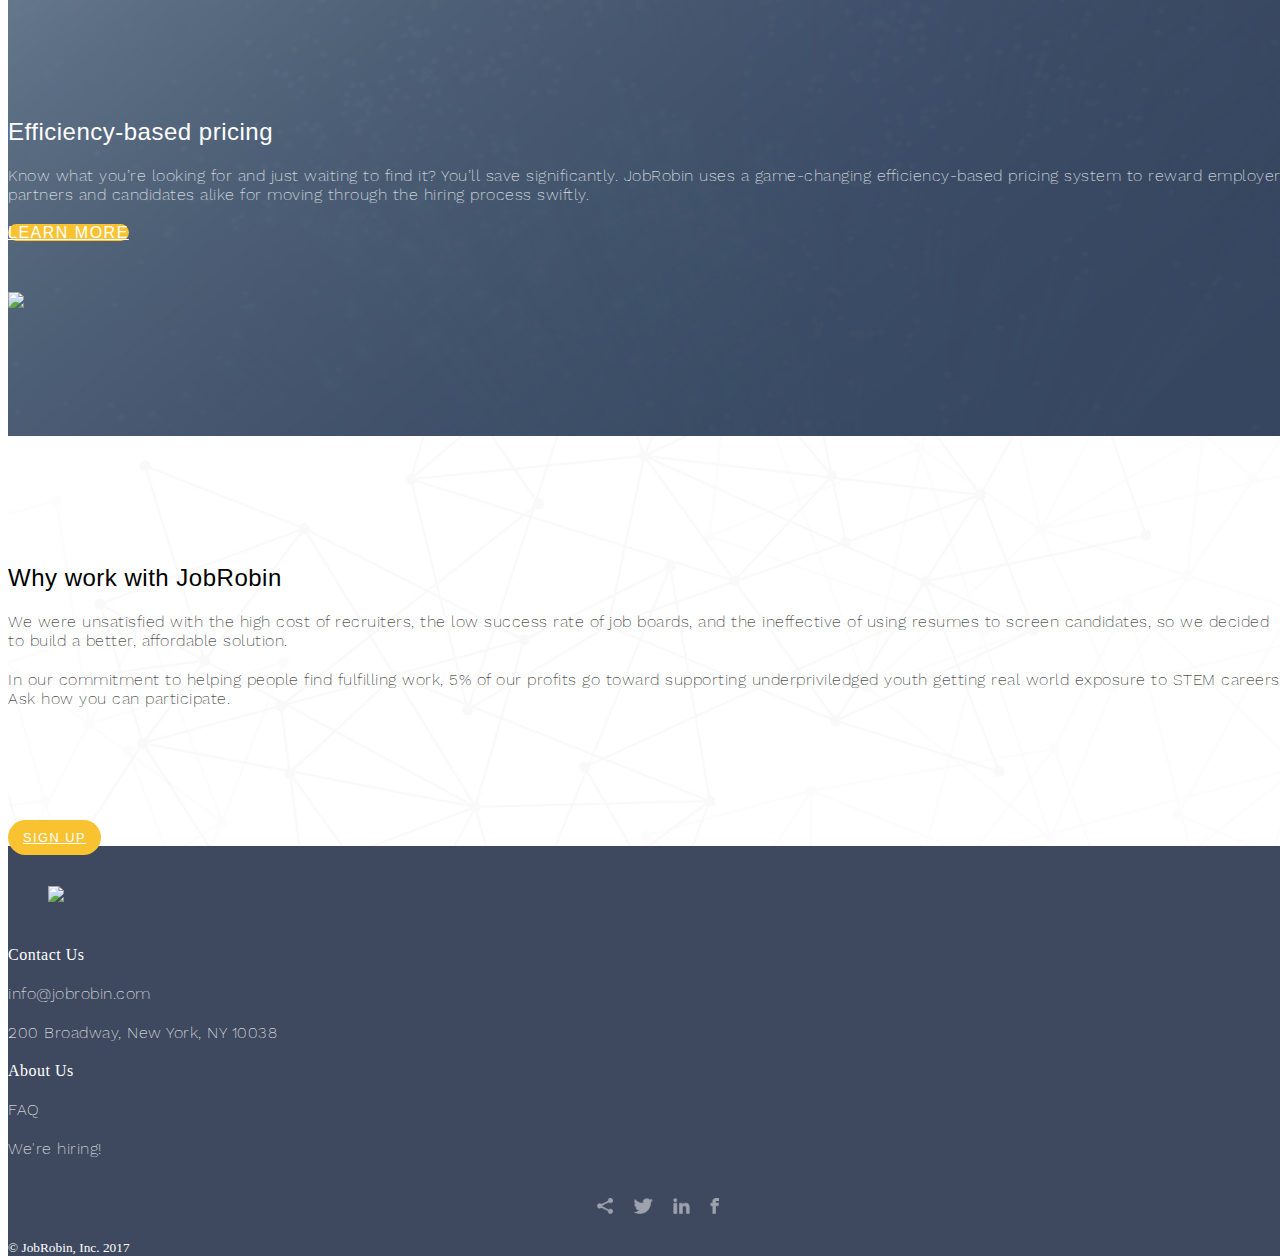
==== commit db735f32: "missing word employer page" ====
--- a/home_emp_mdr.html
+++ b/home_emp_mdr.html
@@ -68,7 +68,7 @@
             <div class="row ">
                 <div class="col-sm-12 col-lg-6 my-auto ">
                     <p class="text-header pt-4">Difficult finding candidates with the right combination of technical, business and communication skills?</p>
-                    <p class="font-weight-normal pb-5">JobRobin works with you to understand this blend, applies a rigorous candidate evaluation method evaluation to under, and then only refers candidates to you who are both interested in your company and can hit the ground running.</p>
+                    <p class="font-weight-normal pb-5">JobRobin works with you to understand this blend, applies a rigorous candidate evaluation method using both human and algorithmic input, and then only refers candidates to you who are both interested and can hit the ground running.</p>
                 </div>
                 <div class="col-sm-12 col-lg-6 ">
                     <div class="container ">
@@ -117,8 +117,8 @@
             <div class="row globe-row1">
                 <div class="col-sm-12 my-auto text-center">
                     <p class="text-header pt-4">Why work with JobRobin</p>
-                    <p class="font-weight-normal">We experienced firsthand the benefits of high quality recruiting, but were unsatisfied with the cost and consistency.  So, we struck out to build a more efficient, sustainable solution and put the same quality service in reach of organizations large and small.  We leverage data to the benefit of data people.</p>
-                    <p class="font-weight-normal">Not to mention, 10% of our profits go to supporting underprivileged youth getting real world exposure to STEM careers.</p>
+                    <p class="font-weight-normal">We were unsatisfied with the high cost of recruiters, the low success rate of job boards, and the ineffective of using resumes to screen candidates, so we decided to build a better, affordable solution.</p>
+                    <p class="font-weight-normal">In our commitment to helping people find fulfilling work, 5% of our profits go toward supporting underpriviledged youth getting real world exposure to STEM careers. Ask how you can participate.</p>
                 </div>
             </div>
             <div class="row">
